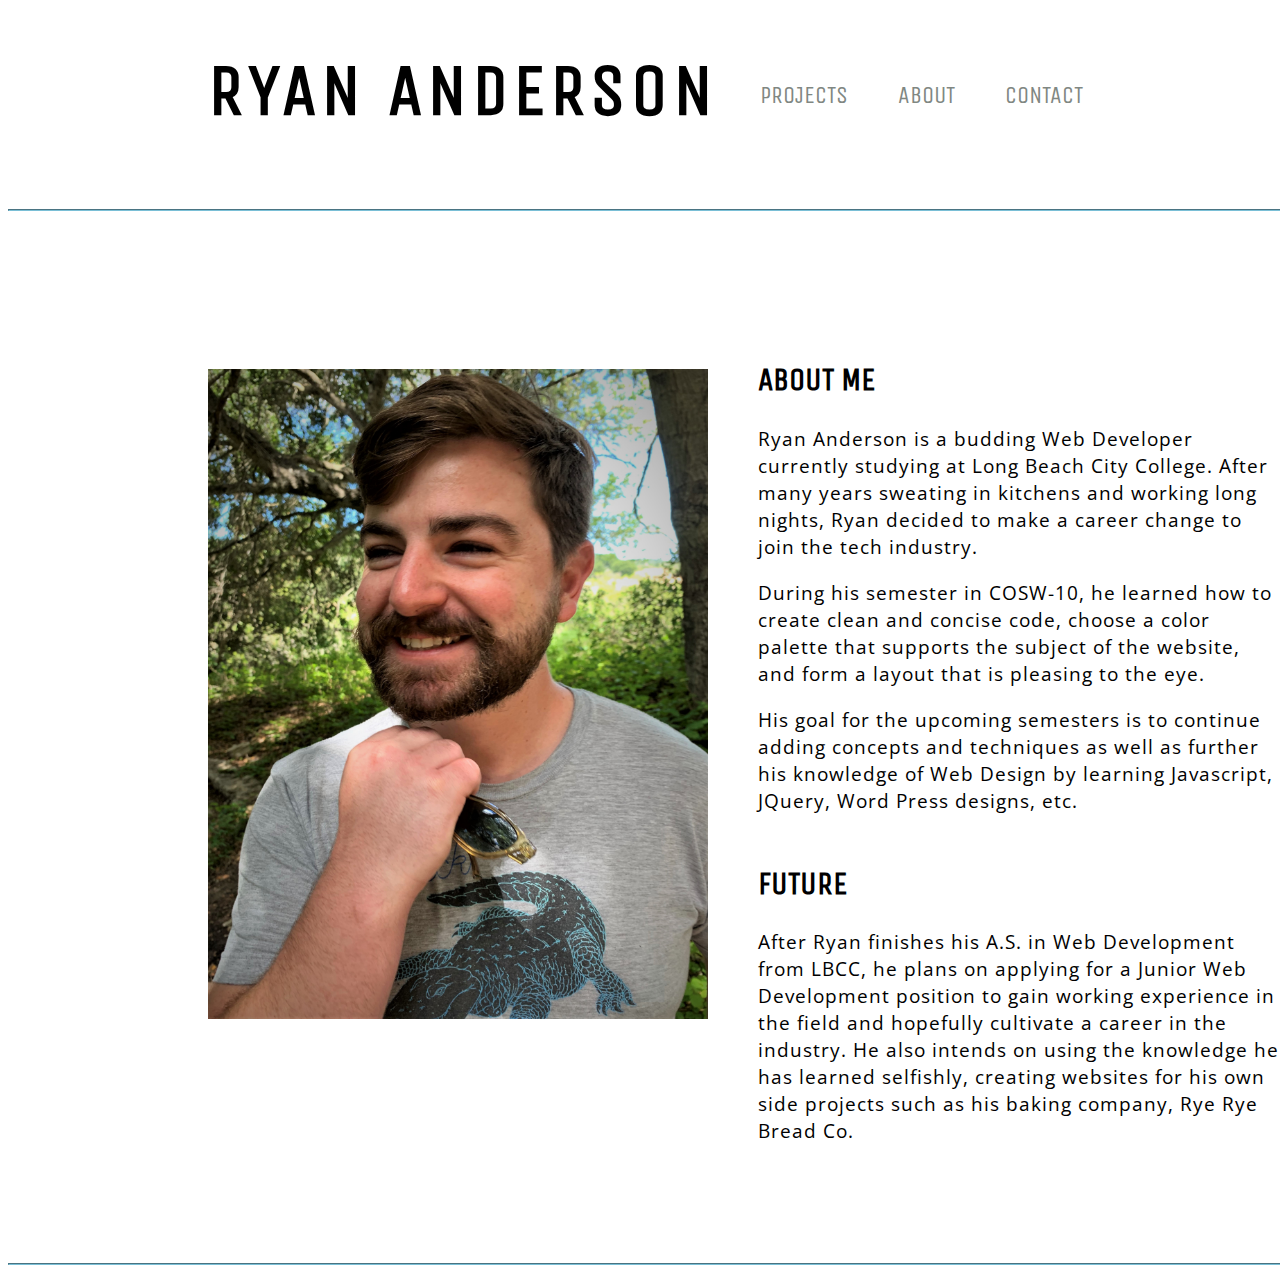
==== portfolio/about.html @ cb506754 "added portfolio to repository" ====
<!DOCTYPE html>
<html lang="en">
<head>
	<meta charset="UTF-8">
	<title>Ryan Anderson's Portfolio</title>

	<link rel="stylesheet" type="text/css" href="style.css">
	<link href="https://fonts.googleapis.com/css?family=Montserrat|Unica+One|Vast+Shadow&display=swap" rel="stylesheet">
	<link href="https://fonts.googleapis.com/css?family=Open+Sans+Condensed:300&display=swap" rel="stylesheet">
</head>
<body>
	<div class="container">
		<header>
			
			<h1>Ryan Anderson</h1>

			<div class="nav_items">
				<nav>
					<ul>
						<li class="nav_li">
							<a href="./contact.html">Contact</a>
						</li>

						<li class="nav_li">
							<a href="./about.html" class="current_page">About</a>
						</li>

						<li class="nav_li">
							<a href="./index.html">Projects </a>
						</li>
					</ul>
				</nav>
			</div>

			<hr>
		</header>	
		
		

		<div class="main_photo">
			<img src="Ryan3.jpeg"  alt="photo of Ryan Anderson w/ sunglasses " height="650" width="500">
		</div>

		<div class="about_me_text">

			<h2>About Me</h2>
			
			<p>Ryan Anderson is a budding Web Developer currently studying at Long Beach City College. After many years sweating in kitchens and working long nights, Ryan decided to make a career change to join the tech industry. </p>

			<p>During his semester in COSW-10, he learned how to create clean and concise code, choose a color palette that supports the subject of the website, and form a layout that is pleasing to the eye.</p>

			<p>His goal for the upcoming semesters is to continue adding concepts and techniques as well as further his knowledge of Web Design by learning Javascript, JQuery, Word Press designs, etc. </p>


		</div>
		
		<div class="concepts_text">

			<h2>Future</h2>
			
			<p>After Ryan finishes his A.S. in Web Development from LBCC, he plans on applying for a Junior Web Development position to gain working experience in the field and hopefully cultivate a career in the industry. He also intends on using the knowledge he has learned selfishly, creating websites for his own side projects such as his baking company, Rye Rye Bread Co.


			</div>
			<hr>


			
		</div>
	</body>
	</html>
---- portfolio/style.css ----
.container{
	width:1500px;
	height: auto;
}

/*heading styles*/

h1{
	font-family: 'Unica One', cursive;
	font-size: 4.5em;
	text-transform: uppercase;
	letter-spacing: 5px;
	margin-left: 200px;
}

h2{
	font-family: 'Unica One', cursive;
	text-transform: uppercase;
	font-size: 2em;
}


/*link colors/decoration*/

a , li{
	text-decoration: none;
	list-style-type:none;
	color: #808782;
}

a:active{
	color: #7ABFD6;
}

a:link{
	color: #808782;
}

a:hover{
	color: #7ABFD6;
}

.current_page{
	color: #7ABFD6 ;
}

/*navigation orientation/styles */

.nav_li{
	float: right;
	display: inline;
	font-family: 'Unica One', cursive;
	font-size: 1.5em;
	text-transform: uppercase;
	padding-right: 50px;

}
/*clearing effects of float:right;*/

.nav_items::after {
  content: "";
  clear: both;
  display: table;
}

.nav_items{
	margin-right: 25%; 
	margin-top: -100px;
}

/*main photo styles*/

.main_photo{
	float: left;
	margin: 150px 0 0 200px;
	}

/*text box styles*/

.about_me_text{
	display:inline-block;
	width: 35%;
	margin: 115px 0 0 50px;
}

.concepts_text{
	display:inline-block;
	width: 35%;
	margin: 5px 0 0 50px;
}

hr{
  display: block;
  margin-top: 100px;
  margin-bottom: 0.5em;
  border-width: .5px;
  border-color: #7ABFD6;
}

p{
	font-family: 'Open Sans Condensed', sans-serif;
	font-size: 1.2em;
	letter-spacing: 1px;
}


/*index styles*/

.project_header{
	margin: 100px 0 20px 160px;
}

.grid{
	margin-left: 100px;
}

.portfolio_item{
	margin:50px 40px -10px 60px;
	border-style: solid;
	border-width: 1px;
	border-color: gray;
}

.column{
	display: inline-block;
	width: 33%;
}

.project_title{
	width: 302px;
	margin-left: 60px;
	font-family: 'Open Sans Condensed', sans-serif;
	text-transform: uppercase;
	letter-spacing: 2px;
	text-align:center;

}

/*contact styles*/

.contact_header{
	margin: 100px 0 20px 160px
}
.contact_text{
	width: 900px;
	margin: 50px 0px 0px 160px;
}

/*footer styles*/
.footer{
	margin: 100px 0 0 25%;
}
.footer_li{
	float: left;
	padding: 50px;
	font-family: 'Unica One', cursive;
	font-size: 1.5em;
	text-transform: uppercase;
}
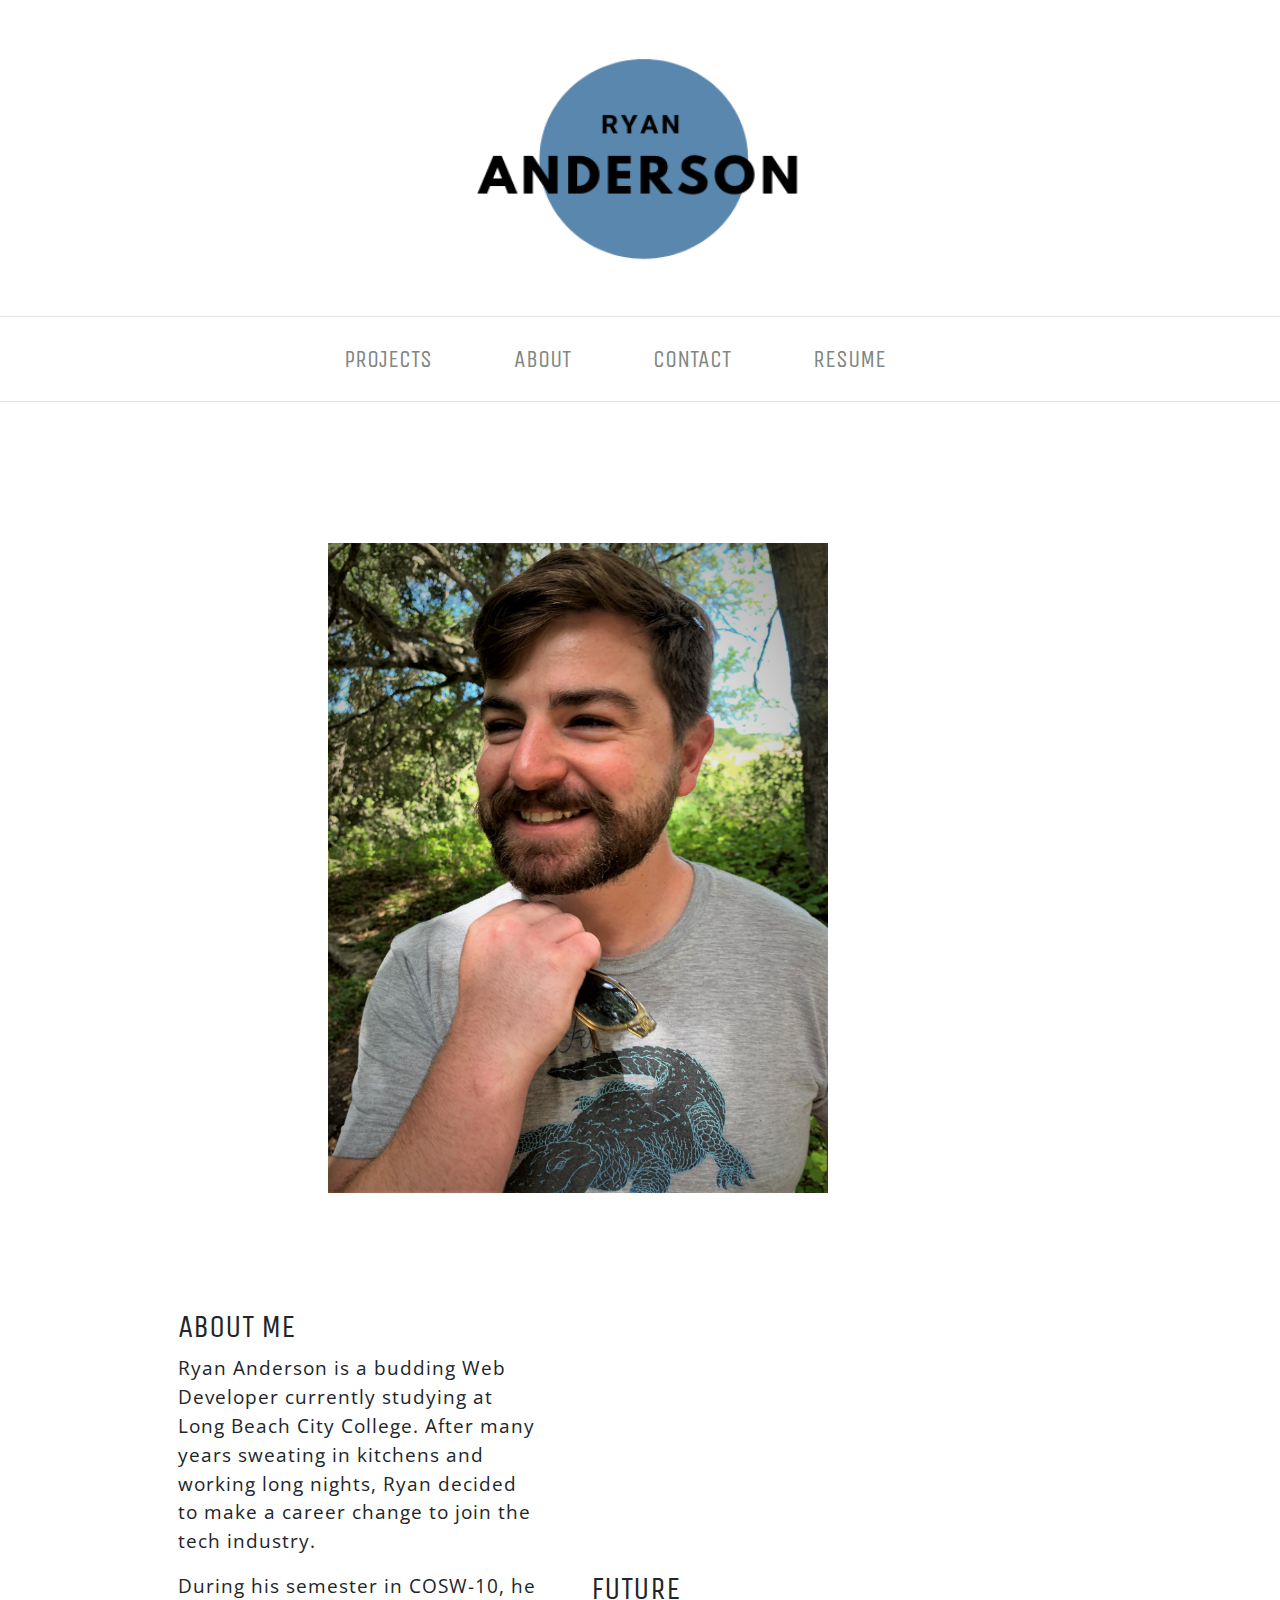
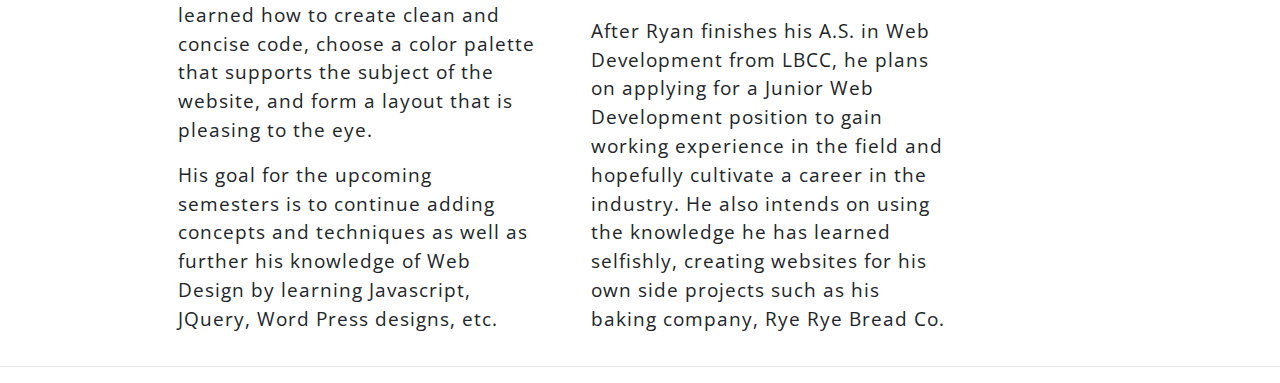
==== commit 46854b50: "changed styles and added bootstrap for the grid/img" ====
--- a/portfolio/about.html
+++ b/portfolio/about.html
@@ -5,67 +5,71 @@
 	<title>Ryan Anderson's Portfolio</title>
 
 	<link rel="stylesheet" type="text/css" href="style.css">
+    <link rel="stylesheet" href="https://stackpath.bootstrapcdn.com/bootstrap/4.4.1/css/bootstrap.min.css" integrity="sha384-Vkoo8x4CGsO3+Hhxv8T/Q5PaXtkKtu6ug5TOeNV6gBiFeWPGFN9MuhOf23Q9Ifjh" crossorigin="anonymous">
 	<link href="https://fonts.googleapis.com/css?family=Montserrat|Unica+One|Vast+Shadow&display=swap" rel="stylesheet">
 	<link href="https://fonts.googleapis.com/css?family=Open+Sans+Condensed:300&display=swap" rel="stylesheet">
 </head>
+<header>
+
+	<div class="header_logo">	
+		<img class="logo_img" src="img/ryan_logo.png" alt="ryan anderson logo with blue circle">
+    </div>
+		<hr>
+
+		<nav>
+            <ul class="nav justify-content-center">
+               <li class="nav-item">
+                    <a class="nav-link" href="./index.html">Projects</a>
+                </li>
+
+                <li class="nav-item">
+                    <a class="nav-link" href="./about.html">About</a>
+                </li>
+
+                 <li class="nav-item">
+                    <a class="nav-link" href="./contact.html">Contact</a>
+                </li>
+
+                <li class="nav-item">
+                    <a class="nav-link" href="./resume.html">Resume</a>
+                </li>
+            </ul>
+        </nav>
+
+    <hr>
+</header>
 <body>
-	<div class="container">
-		<header>
-			
-			<h1>Ryan Anderson</h1>
+		
+    <div class="about_me_container">
 
-			<div class="nav_items">
-				<nav>
-					<ul>
-						<li class="nav_li">
-							<a href="./contact.html">Contact</a>
-						</li>
+        <div class="about_me_content">
+            <div class="main_photo">
+                <img src="Ryan3.jpeg"  alt="photo of Ryan Anderson w/ sunglasses " height="650" width="500">
+            </div>
 
-						<li class="nav_li">
-							<a href="./about.html" class="current_page">About</a>
-						</li>
+            <div class="about_me_text">
 
-						<li class="nav_li">
-							<a href="./index.html">Projects </a>
-						</li>
-					</ul>
-				</nav>
-			</div>
+                <h2>About Me</h2>
+                
+                <p>Ryan Anderson is a budding Web Developer currently studying at Long Beach City College. After many years sweating in kitchens and working long nights, Ryan decided to make a career change to join the tech industry. </p>
 
-			<hr>
-		</header>	
-		
-		
+                <p>During his semester in COSW-10, he learned how to create clean and concise code, choose a color palette that supports the subject of the website, and form a layout that is pleasing to the eye.</p>
 
-		<div class="main_photo">
-			<img src="Ryan3.jpeg"  alt="photo of Ryan Anderson w/ sunglasses " height="650" width="500">
-		</div>
-
-		<div class="about_me_text">
-
-			<h2>About Me</h2>
-			
-			<p>Ryan Anderson is a budding Web Developer currently studying at Long Beach City College. After many years sweating in kitchens and working long nights, Ryan decided to make a career change to join the tech industry. </p>
-
-			<p>During his semester in COSW-10, he learned how to create clean and concise code, choose a color palette that supports the subject of the website, and form a layout that is pleasing to the eye.</p>
-
-			<p>His goal for the upcoming semesters is to continue adding concepts and techniques as well as further his knowledge of Web Design by learning Javascript, JQuery, Word Press designs, etc. </p>
+                <p>His goal for the upcoming semesters is to continue adding concepts and techniques as well as further his knowledge of Web Design by learning Javascript, JQuery, Word Press designs, etc. </p>
 
 
-		</div>
-		
-		<div class="concepts_text">
+            </div>
+            
+            <div class="concepts_text">
 
-			<h2>Future</h2>
-			
-			<p>After Ryan finishes his A.S. in Web Development from LBCC, he plans on applying for a Junior Web Development position to gain working experience in the field and hopefully cultivate a career in the industry. He also intends on using the knowledge he has learned selfishly, creating websites for his own side projects such as his baking company, Rye Rye Bread Co.
+                <h2>Future</h2>
+                
+                <p>After Ryan finishes his A.S. in Web Development from LBCC, he plans on applying for a Junior Web Development position to gain working experience in the field and hopefully cultivate a career in the industry. He also intends on using the knowledge he has learned selfishly, creating websites for his own side projects such as his baking company, Rye Rye Bread Co.
+            </div>
+               
+        </div>
+    </div>
 
-
-			</div>
-			<hr>
-
-
-			
-		</div>
-	</body>
-	</html>+    <hr>
+</body>
+</html>--- a/portfolio/style.css
+++ b/portfolio/style.css
@@ -1,7 +1,7 @@
-.container{
+/* .container{
 	width:1500px;
 	height: auto;
-}
+} */
 
 /*heading styles*/
 
@@ -17,6 +17,27 @@
 	font-family: 'Unica One', cursive;
 	text-transform: uppercase;
 	font-size: 2em;
+}
+
+/* header logo img styles */
+
+.header_logo{
+     display: flex; 
+     height: 300px; 
+}
+
+.logo_img{
+  width: 400px;
+  height: 300px;
+  margin: auto;
+}
+
+
+/* column width */
+
+.col-3{
+    margin-left: 2%;
+    margin-right: 2%;
 }
 
 
@@ -46,33 +67,18 @@
 
 /*navigation orientation/styles */
 
-.nav_li{
-	float: right;
-	display: inline;
+.nav-item{
 	font-family: 'Unica One', cursive;
 	font-size: 1.5em;
 	text-transform: uppercase;
 	padding-right: 50px;
-
-}
-/*clearing effects of float:right;*/
-
-.nav_items::after {
-  content: "";
-  clear: both;
-  display: table;
-}
-
-.nav_items{
-	margin-right: 25%; 
-	margin-top: -100px;
 }
 
 /*main photo styles*/
 
 .main_photo{
 	float: left;
-	margin: 150px 0 0 200px;
+	margin: 125px 0 0 200px;
 	}
 
 /*text box styles*/
@@ -89,9 +95,11 @@
 	margin: 5px 0 0 50px;
 }
 
+/* nav line styles */
+
 hr{
   display: block;
-  margin-top: 100px;
+  margin-top: 5%;
   margin-bottom: 0.5em;
   border-width: .5px;
   border-color: #7ABFD6;
@@ -121,11 +129,6 @@
 	border-color: gray;
 }
 
-.column{
-	display: inline-block;
-	width: 33%;
-}
-
 .project_title{
 	width: 302px;
 	margin-left: 60px;
@@ -134,6 +137,18 @@
 	letter-spacing: 2px;
 	text-align:center;
 
+}
+/* about me styles */
+
+.about_me_container{
+    display: flex;
+    height: auto;
+}
+
+.about_me_content{
+  width: 80%;
+  height: auto;
+  margin: auto;
 }
 
 /*contact styles*/
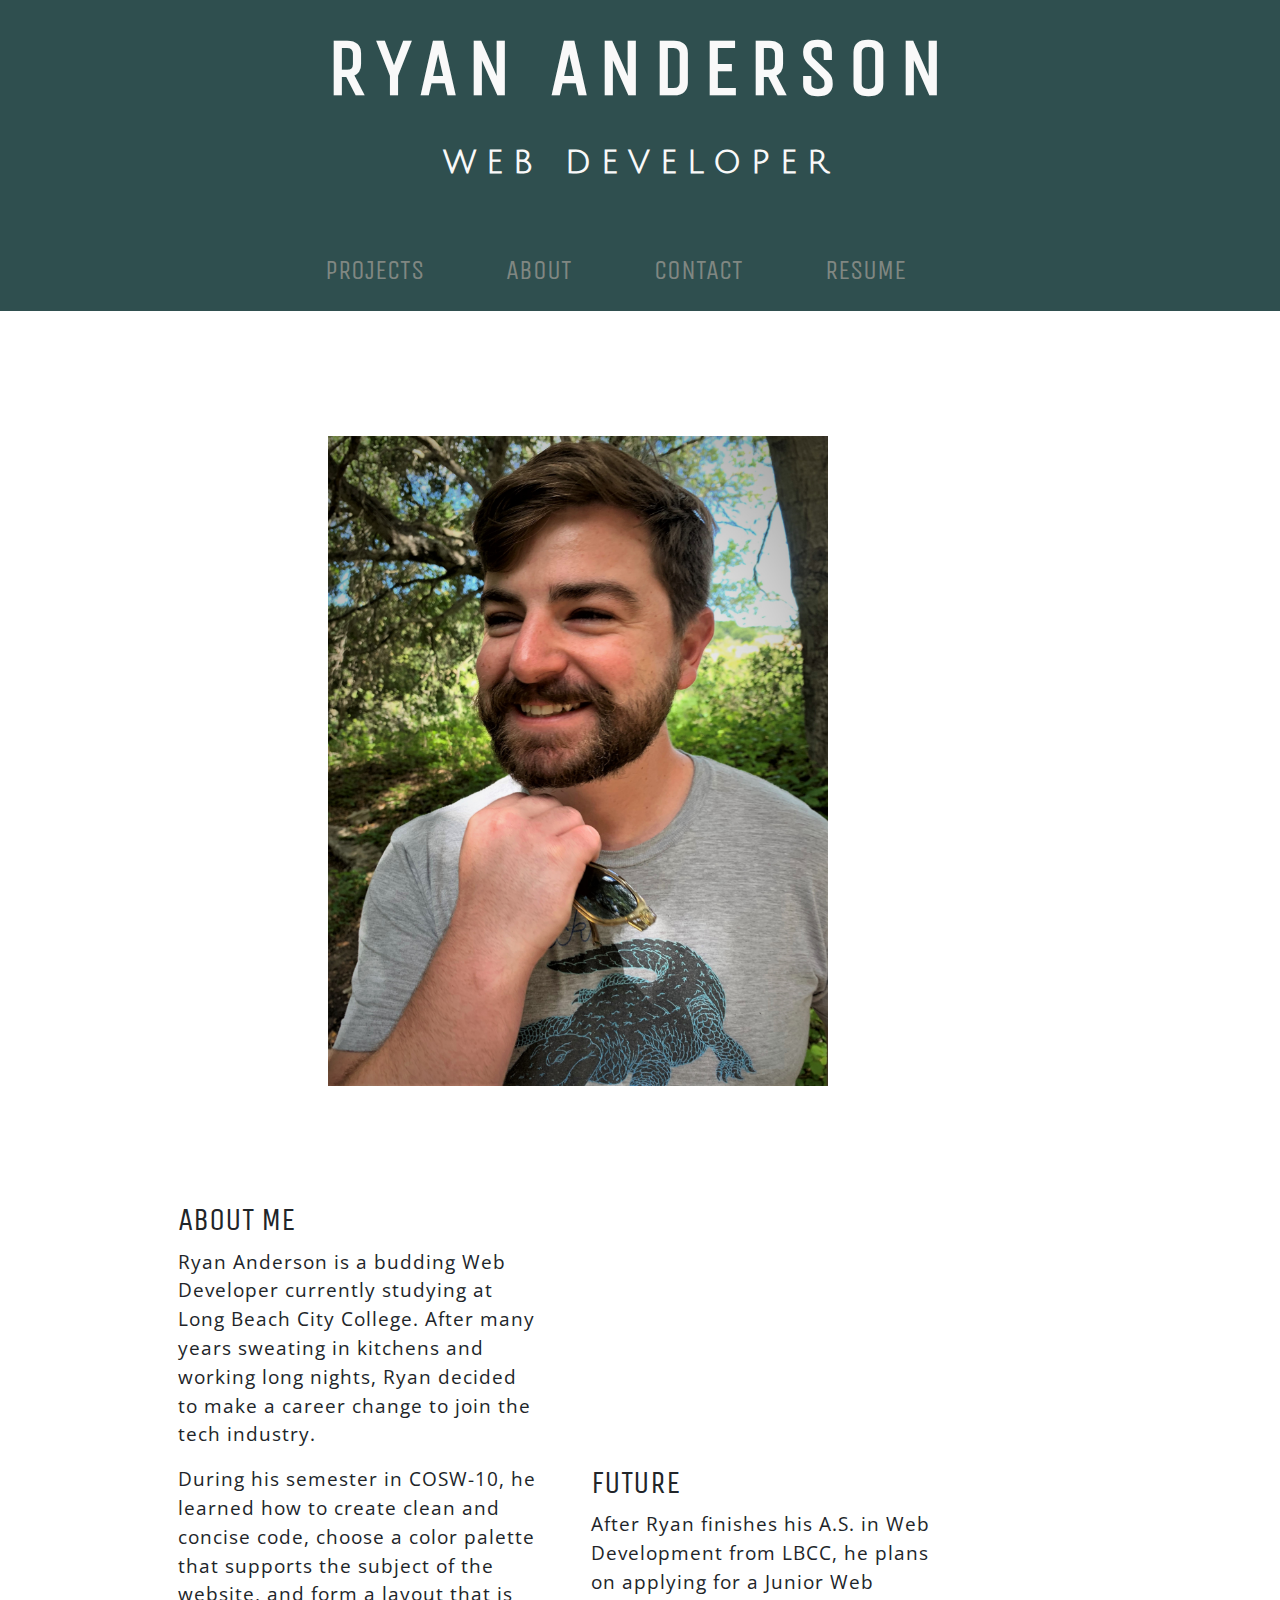
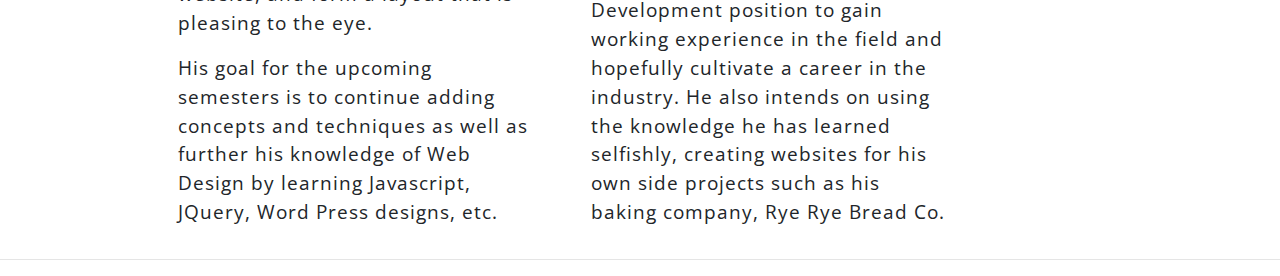
==== commit 7cd49fa9: "created footer" ====
--- a/portfolio/about.html
+++ b/portfolio/about.html
@@ -1,24 +1,31 @@
 <!DOCTYPE html>
-<html lang="en">
 <head>
 	<meta charset="UTF-8">
 	<title>Ryan Anderson's Portfolio</title>
 
-	<link rel="stylesheet" type="text/css" href="style.css">
     <link rel="stylesheet" href="https://stackpath.bootstrapcdn.com/bootstrap/4.4.1/css/bootstrap.min.css" integrity="sha384-Vkoo8x4CGsO3+Hhxv8T/Q5PaXtkKtu6ug5TOeNV6gBiFeWPGFN9MuhOf23Q9Ifjh" crossorigin="anonymous">
-	<link href="https://fonts.googleapis.com/css?family=Montserrat|Unica+One|Vast+Shadow&display=swap" rel="stylesheet">
+	<link href="https://fonts.googleapis.com/css?family=Montserrat|Julius+Sans+One|Unica+One|Vast+Shadow&display=swap" rel="stylesheet">
 	<link href="https://fonts.googleapis.com/css?family=Open+Sans+Condensed:300&display=swap" rel="stylesheet">
+    <link rel="stylesheet" type="text/css" href="style.css">
 </head>
 <header>
+    <div class="header_container">
 
-	<div class="header_logo">	
-		<img class="logo_img" src="img/ryan_logo.png" alt="ryan anderson logo with blue circle">
+        <div class="header_title">	
+            <h1> Ryan Anderson </h1>
+        </div>
+
+        <div class="header_subtitle">
+            <h1 class="header_subtitle"> Web Developer </h1>
+        </div>
+
     </div>
-		<hr>
 
-		<nav>
+    <div class="nav_container">
+
+        <nav>
             <ul class="nav justify-content-center">
-               <li class="nav-item">
+            <li class="nav-item">
                     <a class="nav-link" href="./index.html">Projects</a>
                 </li>
 
@@ -26,7 +33,7 @@
                     <a class="nav-link" href="./about.html">About</a>
                 </li>
 
-                 <li class="nav-item">
+                <li class="nav-item">
                     <a class="nav-link" href="./contact.html">Contact</a>
                 </li>
 
@@ -35,9 +42,10 @@
                 </li>
             </ul>
         </nav>
+    </div>
 
-    <hr>
 </header>
+
 <body>
 		
     <div class="about_me_container">
--- a/portfolio/style.css
+++ b/portfolio/style.css
@@ -1,16 +1,30 @@
-/* .container{
-	width:1500px;
-	height: auto;
-} */
+.container{
+	margin-top: 5%;
+}
+
+
+.nav_background_texture{    
+  background-image: url("img/background_texture.png");
+  background-repeat: repeat;
+  /* background-color: #cccccc; */
+}
 
 /*heading styles*/
 
 h1{
 	font-family: 'Unica One', cursive;
-	font-size: 4.5em;
-	text-transform: uppercase;
-	letter-spacing: 5px;
-	margin-left: 200px;
+	text-transform: uppercase;
+	letter-spacing: 10px;
+    font-weight: bold;
+    font-size: 5em;
+    text-align: center;
+    padding-top: 20px;
+}
+
+h1.header_subtitle {
+    font-family: 'Julius Sans One', sans-serif;
+    font-size: 2em;
+    color: #f9f9f9;
 }
 
 h2{
@@ -21,6 +35,14 @@
 
 /* header logo img styles */
 
+.header_container{
+    background-color: 	#2F4F4F;
+    padding-bottom: 4%;
+}
+
+.header_title{
+    color: #f9f9f9;
+}
 .header_logo{
      display: flex; 
      height: 300px; 
@@ -69,9 +91,15 @@
 
 .nav-item{
 	font-family: 'Unica One', cursive;
-	font-size: 1.5em;
+	font-size: 1.7em;
 	text-transform: uppercase;
 	padding-right: 50px;
+}
+
+.nav_container {
+    max-height: auto;
+    background-color: 	#2F4F4F;
+    padding-bottom: 1%;
 }
 
 /*main photo styles*/
@@ -97,12 +125,10 @@
 
 /* nav line styles */
 
-hr{
+.nav_line{
   display: block;
-  margin-top: 5%;
-  margin-bottom: 0.5em;
   border-width: .5px;
-  border-color: #7ABFD6;
+  border-color: #2a6969;
 }
 
 p{
@@ -115,7 +141,9 @@
 /*index styles*/
 
 .project_header{
-	margin: 100px 0 20px 160px;
+	display: flex;
+    margin: auto;
+    justify-content: center;
 }
 
 .grid{
@@ -162,14 +190,39 @@
 }
 
 /*footer styles*/
-.footer{
-	margin: 100px 0 0 25%;
-}
-.footer_li{
-	float: left;
-	padding: 50px;
-	font-family: 'Unica One', cursive;
-	font-size: 1.5em;
-	text-transform: uppercase;
-}
-
+.footer_container{
+    background-color: #808782;
+    text-align: center;
+    padding: 20px;
+    margin-top: 20px;
+}
+
+/* footer social media button styles */
+
+.social-media-footer{
+    margin: auto;
+    justify-content: space-around;
+    display: flex;
+    max-width: 500px;
+    padding: 20px;
+
+}
+
+.social-media-footer a{
+    text-decoration: none;
+    font-size: 30px;
+    width: 50px;
+    height: 50px;
+    text-align: center;
+    transition: 0.4s all;
+    line-height: 50px;
+    cursor: pointer;
+    background: white;
+    border-radius: 50%;
+    color: #2a6969;
+}
+
+.social-media-footer a:hover{
+    transform: scale(1.2);
+    color: #7ABFD6;
+}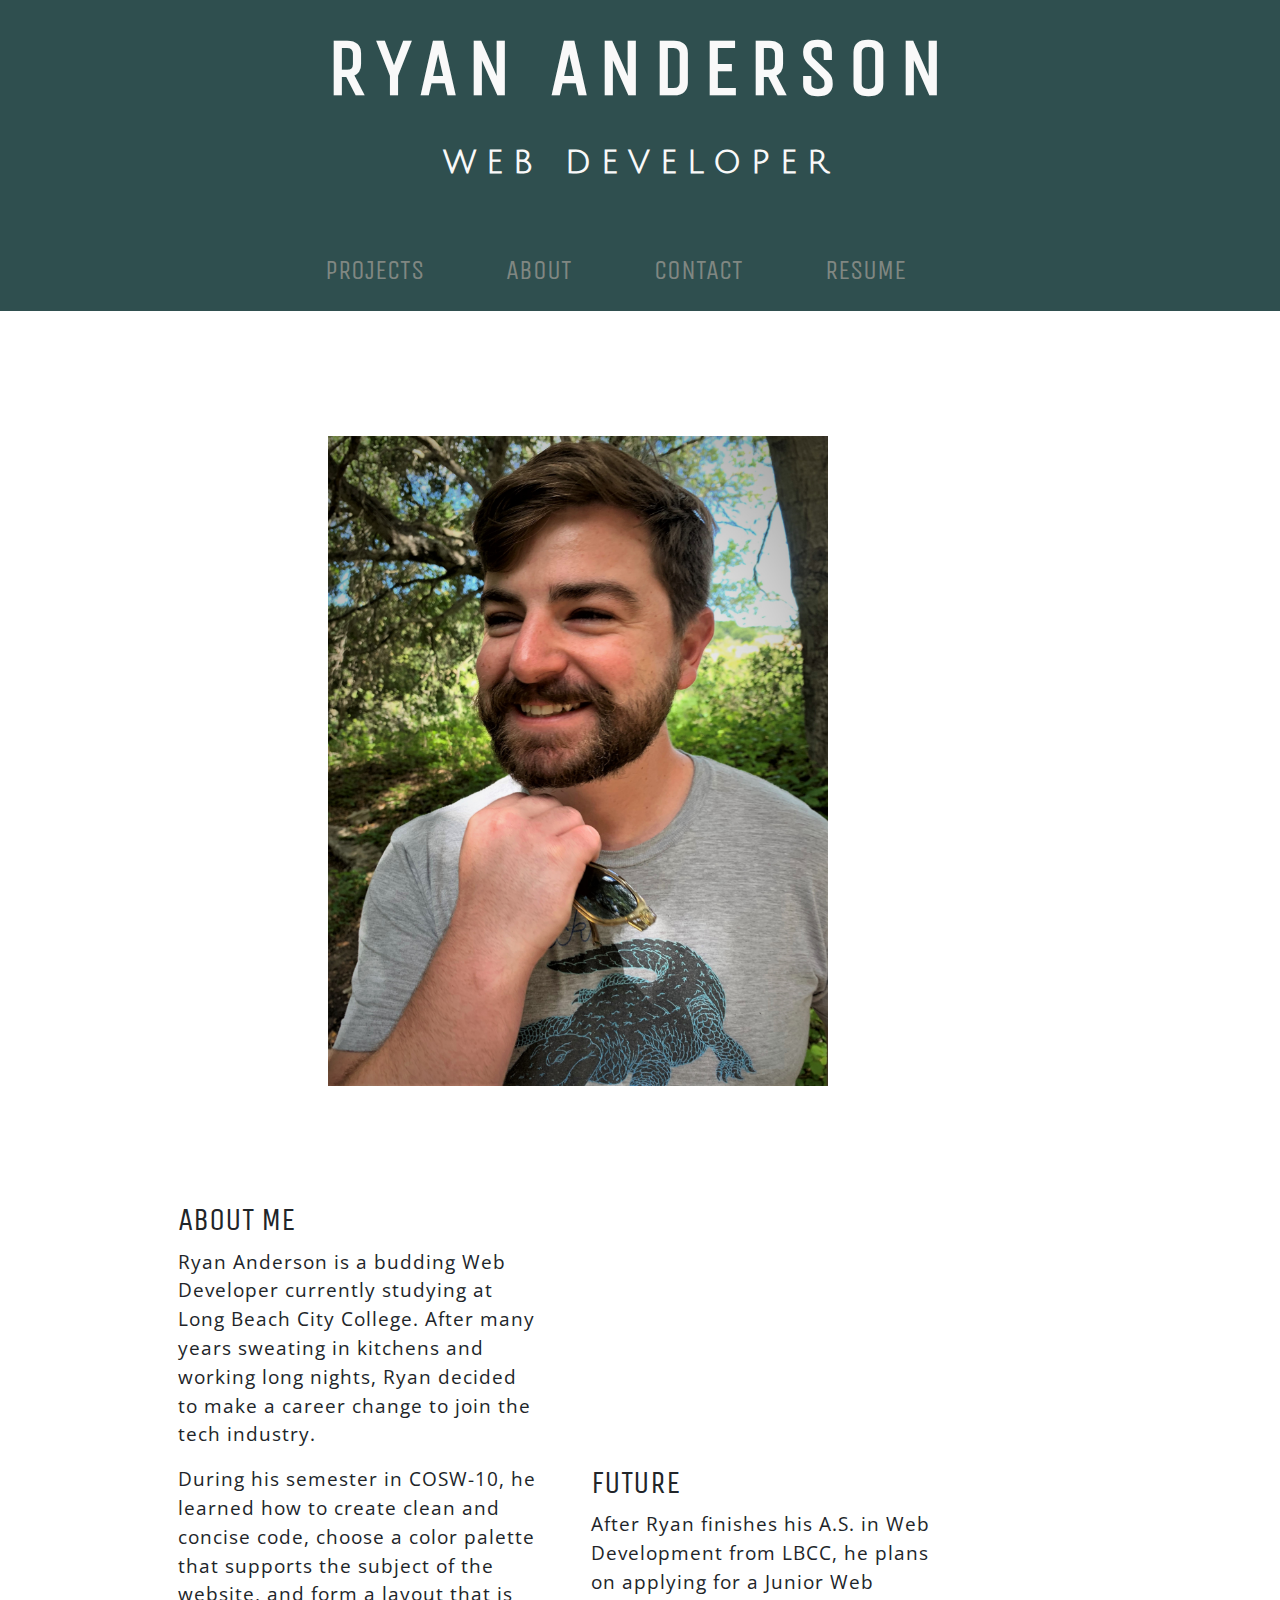
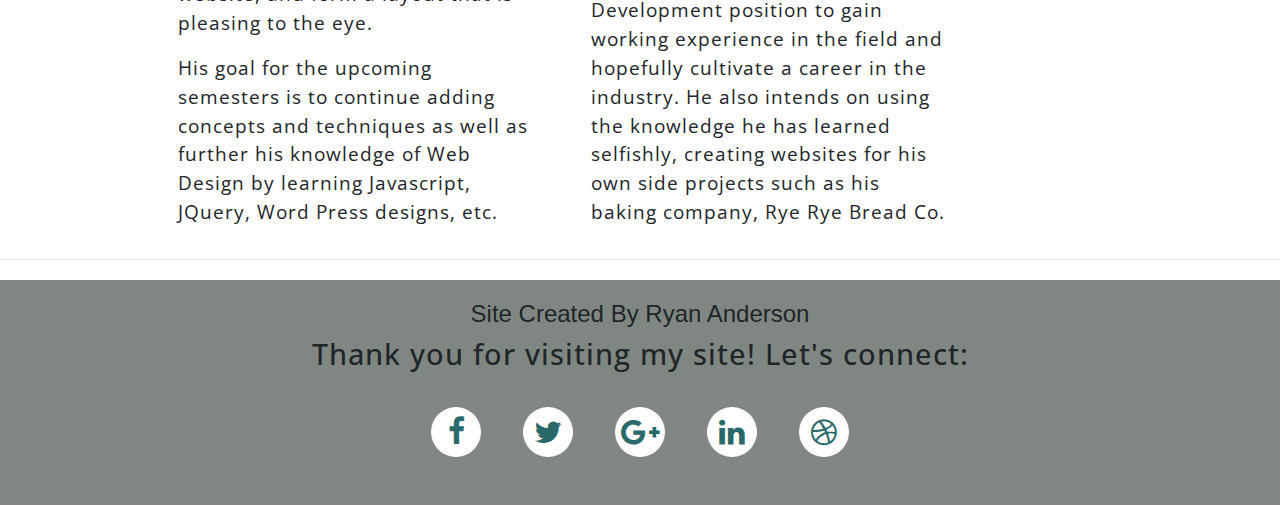
==== commit 13c9cbc7: "added image carousel for each class semester" ====
--- a/portfolio/about.html
+++ b/portfolio/about.html
@@ -6,7 +6,9 @@
     <link rel="stylesheet" href="https://stackpath.bootstrapcdn.com/bootstrap/4.4.1/css/bootstrap.min.css" integrity="sha384-Vkoo8x4CGsO3+Hhxv8T/Q5PaXtkKtu6ug5TOeNV6gBiFeWPGFN9MuhOf23Q9Ifjh" crossorigin="anonymous">
 	<link href="https://fonts.googleapis.com/css?family=Montserrat|Julius+Sans+One|Unica+One|Vast+Shadow&display=swap" rel="stylesheet">
 	<link href="https://fonts.googleapis.com/css?family=Open+Sans+Condensed:300&display=swap" rel="stylesheet">
+    <link rel="stylesheet" href="https://cdnjs.cloudflare.com/ajax/libs/font-awesome/4.7.0/css/font-awesome.min.css">
     <link rel="stylesheet" type="text/css" href="style.css">
+    
 </head>
 <header>
     <div class="header_container">
@@ -80,4 +82,23 @@
 
     <hr>
 </body>
+
+<footer>
+
+    <div class="footer_container">
+
+        <h4>Site Created By Ryan Anderson<h4>
+
+        <p>Thank you for visiting my site! Let's connect:</p>
+
+        <div class="social-media-footer">
+            <a href="https://www.facebook.com/" title="Facebook" target="_blank"><i class="fa fa-facebook"></i></a>
+            <a href="#" title="Twitter" target="_blank" class="fa fa-twitter"></a>
+            <a href="#" title="Google+" target="_blank" class="fa fa-google-plus"></a>
+            <a href="#" title="LinkedIn+" target="_blank" class="fa fa-linkedin"></a>
+            <a href="#" title="Dribbble" target="_blank" class="fa fa-dribbble"></a>
+        </div>
+    </div>
+
+</footer>
 </html>--- a/portfolio/style.css
+++ b/portfolio/style.css
@@ -225,4 +225,20 @@
 .social-media-footer a:hover{
     transform: scale(1.2);
     color: #7ABFD6;
-}+}
+
+
+/* image carousel styles */
+
+
+
+.d-block{
+    margin: auto;
+    width: 70%; 
+    height: 500px;
+}
+
+.carousel-control-prev,
+.carousel-control-next,
+.carousel-indicators {
+  filter: invert(100%); }